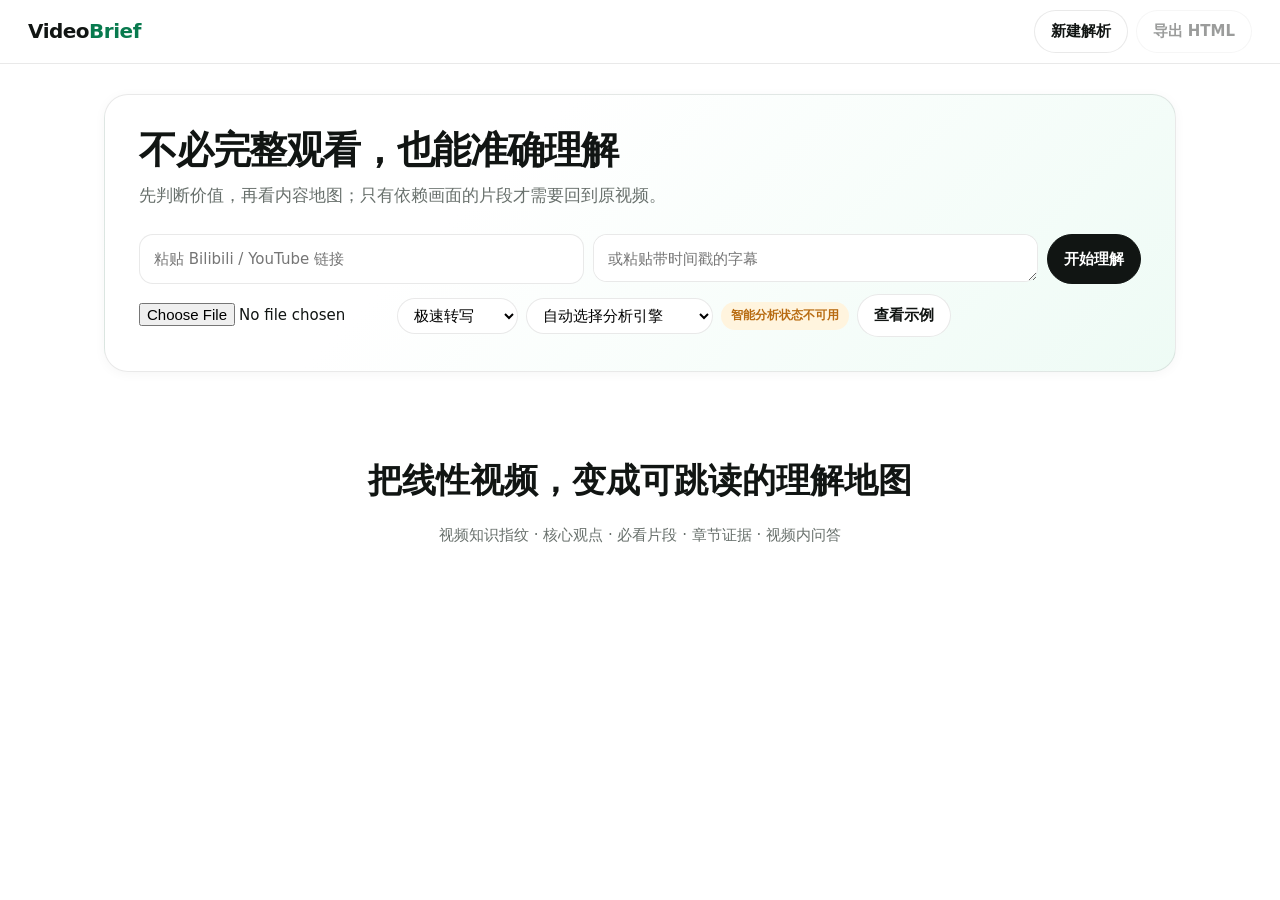
==== videobrief-app.html @ e9ecbc50 "chore: initialize project with Trellis" ====
<!doctype html>
<html lang="zh-CN">
<head>
<meta charset="utf-8"><meta name="viewport" content="width=device-width,initial-scale=1">
<title>VideoBrief — 快速理解视频</title>
<style>
:root{--ink:#111513;--muted:#68706c;--line:rgba(17,21,19,.09);--soft:#f6f8f6;--green:#16c784;--green-deep:#087a4e;--green-soft:#e4f8ef;--amber:#b86b11;--amber-soft:#fff4de;--white:#fff;--shadow:0 2px 12px rgba(15,25,20,.04)}*{box-sizing:border-box}html{scroll-behavior:smooth}body{margin:0;background:#fff;color:var(--ink);font:15px/1.65 Inter,"Microsoft YaHei","Noto Sans SC",system-ui,sans-serif}button,input,textarea,select{font:inherit}button{cursor:pointer}.topbar{height:64px;border-bottom:1px solid var(--line);display:flex;align-items:center;justify-content:space-between;padding:0 28px;position:sticky;top:0;background:rgba(255,255,255,.92);backdrop-filter:blur(14px);z-index:20}.brand{font-size:20px;font-weight:700;letter-spacing:-.5px}.brand i{font-style:normal;color:var(--green-deep)}.top-actions{display:flex;gap:8px}.btn{border:1px solid var(--line);background:#fff;color:var(--ink);border-radius:999px;padding:8px 16px;font-weight:600}.btn:hover{border-color:rgba(17,21,19,.2)}.btn.primary{background:var(--ink);color:#fff;border-color:var(--ink)}.btn:disabled{opacity:.42;cursor:not-allowed}.create{max-width:1120px;margin:30px auto;padding:0 24px}.create-box{position:relative;overflow:hidden;border:1px solid var(--line);border-radius:24px;padding:34px;background:linear-gradient(135deg,#fff 35%,#eefbf5);box-shadow:var(--shadow)}.create h1{font-size:38px;line-height:1.12;letter-spacing:-1.2px;margin:0 0 9px}.create-lead{color:var(--muted);font-size:17px;margin:0 0 25px}.inputs{display:grid;grid-template-columns:1fr 1fr auto;gap:9px}.inputs input,.inputs textarea,.ask-form input,.search{border:1px solid var(--line);background:#fff;border-radius:14px;padding:12px 14px;outline:none}.inputs input:focus,.inputs textarea:focus,.ask-form input:focus,.search:focus{border-color:var(--green);box-shadow:0 0 0 3px rgba(22,199,132,.12)}.inputs textarea{height:48px;resize:vertical}.extras{display:flex;gap:8px;align-items:center;margin-top:10px;flex-wrap:wrap}.extras input[type=file]{max-width:250px}.extras select{border:1px solid var(--line);border-radius:999px;padding:7px 12px;background:#fff}.status{display:none;margin-top:18px}.status.show{display:block}.status-line{display:flex;justify-content:space-between;color:var(--muted);font-size:13px;margin-bottom:7px}.track{height:7px;background:#e8eee9;border-radius:9px;overflow:hidden}.track i{display:block;height:100%;width:0;background:var(--green);transition:width .35s}.create.compact{margin-top:14px;margin-bottom:0}.create.compact .create-box{padding:16px 20px;border-radius:16px}.create.compact h1,.create.compact .create-lead{display:none}.create.compact .inputs{grid-template-columns:1fr 1fr auto}.shell{display:none;max-width:1440px;margin:20px auto 70px;padding:0 24px;grid-template-columns:210px minmax(0,760px) 300px;gap:26px}.shell.show{display:grid}.rail{position:sticky;top:84px;height:calc(100vh - 104px);overflow:auto}.rail-label,.eyebrow{font-size:11px;text-transform:uppercase;letter-spacing:.1em;font-weight:700;color:#7c8580}.rail nav{margin:10px 0 26px}.rail nav button,.history button{display:block;width:100%;text-align:left;border:0;background:none;border-radius:9px;padding:8px 10px;color:var(--muted)}.rail nav button:hover,.rail nav button.active{background:var(--soft);color:var(--ink)}.history{border-top:1px solid var(--line);padding-top:18px}.history button{border-bottom:1px solid var(--line);border-radius:0;padding:10px 4px}.history span,.history time{display:block}.history span{color:var(--ink);white-space:nowrap;overflow:hidden;text-overflow:ellipsis}.history time{font-size:11px;margin-top:2px}.main{min-width:0}.hero{padding:28px 0 34px;border-bottom:1px solid var(--line)}.pill{display:inline-flex;align-items:center;gap:6px;padding:4px 10px;border-radius:999px;background:var(--green-soft);color:var(--green-deep);font-size:12px;font-weight:700}.pill.off{background:var(--amber-soft);color:var(--amber)}.hero h1{font-size:42px;line-height:1.12;letter-spacing:-1.4px;margin:17px 0 14px}.summary{font-size:21px;line-height:1.55;color:#303733}.metrics{display:flex;gap:26px;margin-top:24px;flex-wrap:wrap}.metric b,.metric span{display:block}.metric b{font-size:17px}.metric span{font-size:12px;color:var(--muted)}.engine{margin-top:17px;color:var(--muted);font-size:12px}.section{padding:35px 0;border-bottom:1px solid var(--line);scroll-margin-top:80px}.section-title{font-size:25px;letter-spacing:-.5px;margin:0 0 6px}.section-lead{margin:0 0 20px;color:var(--muted)}.quick-brief{border:1px solid #bde7d3;background:linear-gradient(145deg,#f4fcf8,#fff);border-radius:20px;padding:22px}.quick-question{font-size:13px;color:var(--green-deep);font-weight:700}.quick-answer{font-size:24px;line-height:1.45;margin:7px 0 18px;letter-spacing:-.3px}.quick-grid{display:grid;grid-template-columns:1fr 1fr;gap:10px}.quick-item{background:#fff;border:1px solid var(--line);border-radius:13px;padding:13px}.quick-item span,.quick-item b{display:block}.quick-item span{font-size:11px;color:var(--muted);margin-bottom:3px}.claim-meta{display:flex;gap:7px;align-items:center;margin-top:7px;font-size:11px;color:var(--muted)}.claim-tag{background:var(--soft);border-radius:999px;padding:2px 7px}.fingerprint{display:grid;grid-template-columns:repeat(3,1fr);gap:10px}.fp{border:1px solid var(--line);border-radius:16px;padding:16px;background:#fff}.fp span,.fp b{display:block}.fp span{font-size:12px;color:var(--muted)}.fp b{font-size:16px;margin-top:4px}.insights{display:grid;gap:10px}.insight{display:grid;grid-template-columns:38px 1fr auto;gap:12px;align-items:start;border:1px solid var(--line);border-radius:16px;padding:17px}.insight .num{width:30px;height:30px;display:grid;place-items:center;border-radius:50%;background:var(--green-soft);color:var(--green-deep);font-weight:700}.insight h3{font-size:16px;margin:1px 0 3px}.insight p{margin:0;color:var(--muted)}.time-btn{border:0;background:none;color:var(--green-deep);font-weight:700;padding:4px}.map{display:flex;flex-direction:column;margin-top:20px}.map-node{display:grid;grid-template-columns:80px 24px 1fr;align-items:center;min-height:62px}.map-kind{font-size:12px;font-weight:700;color:var(--muted);text-align:right}.map-line{height:100%;position:relative}.map-line:before{content:"";position:absolute;left:11px;top:0;bottom:0;width:1px;background:#cfe4d8}.map-line:after{content:"";position:absolute;left:7px;top:25px;width:9px;height:9px;border-radius:50%;background:var(--green)}.map-text{border:1px solid var(--line);border-radius:13px;padding:12px 14px;margin:5px 0}.watch{display:grid;gap:10px}.watch-card{background:var(--amber-soft);border:1px solid #f2d9ad;border-radius:16px;padding:16px;display:grid;grid-template-columns:1fr auto;gap:8px}.watch-card b,.watch-card span{display:block}.watch-card span{color:#7b633e;font-size:13px;margin-top:4px}.chapter{padding:28px 0;border-bottom:1px solid var(--line);scroll-margin-top:80px}.chapter-head{display:flex;justify-content:space-between;color:var(--green-deep);font-size:12px;font-weight:700}.chapter h2{font-size:25px;line-height:1.3;margin:9px 0}.takeaway{font-size:17px;font-weight:600;margin-bottom:10px}.chapter-body{color:#434b47;font-size:16px;line-height:1.85}.evidence{margin-top:15px;border-left:3px solid var(--green);background:var(--soft);border-radius:0 12px 12px 0;padding:4px 14px}.evidence summary{cursor:pointer;padding:8px 0;font-weight:600}.quote{padding:8px 0;border-top:1px solid var(--line);color:#4c5651}.hidden{display:none!important}.right-card{border:1px solid var(--line);border-radius:18px;padding:18px;margin-bottom:14px;background:#fff;box-shadow:var(--shadow)}.right-card h3{font-size:16px;margin:0 0 5px}.right-card p{color:var(--muted);font-size:13px;margin:0 0 12px}.ask-form{display:flex;gap:7px}.ask-form input{min-width:0;width:100%}.ask-answer{display:none;margin-top:13px;padding-top:13px;border-top:1px solid var(--line)}.ask-answer.show{display:block}.ask-answer p{color:var(--ink);font-size:14px}.ask-answer blockquote{margin:8px 0;padding-left:10px;border-left:2px solid var(--green);font-size:12px;color:var(--muted)}.search{width:100%;margin-top:8px}.search-count{font-size:12px;color:var(--muted);margin-top:6px}.side-stat{display:flex;justify-content:space-between;border-top:1px solid var(--line);padding:9px 0}.side-stat:first-of-type{margin-top:10px}.side-stat span{color:var(--muted)}.mobile-tabs{display:none}.empty{max-width:960px;margin:80px auto;text-align:center;padding:0 24px}.empty h2{font-size:34px;margin:0 0 8px}.empty p{color:var(--muted)}
.hero-labels{display:flex;gap:7px;flex-wrap:wrap}.pill.neutral{background:var(--soft);color:#55605a}.decision h1{font-size:36px;line-height:1.16;margin:16px 0 20px}.decision-kicker{font-size:13px;font-weight:700;color:var(--green-deep);margin-bottom:5px}.decision-answer{font-size:24px;line-height:1.48;font-weight:650;letter-spacing:-.25px}.decision-grid{display:grid;grid-template-columns:1fr 1fr;gap:10px;margin-top:18px}.decision-cell{border:1px solid var(--line);background:var(--soft);border-radius:13px;padding:13px}.decision-cell span,.decision-cell b{display:block}.decision-cell span{font-size:11px;color:var(--muted);margin-bottom:3px}.decision-cell b{font-size:14px;line-height:1.55}.decision-evidence{margin-top:18px}.decision .metrics{padding-top:18px;border-top:1px solid var(--line)}
.type-model{display:grid;gap:12px}.type-group{border-left:3px solid var(--green);padding:4px 0 4px 18px}.type-group h3{font-size:13px;letter-spacing:.08em;color:var(--green-deep);margin:0 0 8px}.type-item{display:grid;grid-template-columns:minmax(0,1fr) auto;gap:14px;padding:12px 0;border-bottom:1px solid var(--line)}.type-item:last-child{border-bottom:0}.type-item b{display:block;font-size:16px;margin-bottom:3px}.type-item p{margin:0;color:#38413d}.type-proof{grid-column:1/-1;margin-top:2px}
@media(max-width:1120px){.shell{grid-template-columns:180px minmax(0,1fr)}.right{grid-column:2}.right .rail{position:static;height:auto;display:grid;grid-template-columns:1fr 1fr;gap:12px}}
@media(max-width:760px){.topbar{padding:0 14px}.create{padding:0 12px}.create-box{padding:23px}.create h1{font-size:30px}.inputs,.create.compact .inputs{grid-template-columns:1fr}.shell,.shell.show{padding:0 16px;display:block}.left{display:none}.right{margin-top:20px}.right .rail{display:block}.hero h1{font-size:32px}.summary{font-size:18px}.fingerprint,.quick-grid,.decision-grid{grid-template-columns:1fr}.decision-answer{font-size:20px}.mobile-tabs{display:flex;gap:7px;overflow:auto;padding:10px 0;position:sticky;top:64px;background:#fff;z-index:10}.mobile-tabs button{white-space:nowrap}.insight{grid-template-columns:34px 1fr}.insight .time-btn{grid-column:2}.top-actions #newBtn{display:none}}
</style>
</head>
<body>
<header class="topbar"><div class="brand">Video<i>Brief</i></div><div class="top-actions"><button id="newBtn" class="btn">新建解析</button><button id="exportBtn" class="btn" disabled>导出 HTML</button></div></header>
<section id="create" class="create"><div class="create-box"><h1>不必完整观看，也能准确理解</h1><p class="create-lead">先判断价值，再看内容地图；只有依赖画面的片段才需要回到原视频。</p><form id="form" class="inputs"><input id="url" type="url" placeholder="粘贴 Bilibili / YouTube 链接"><textarea id="transcript" placeholder="或粘贴带时间戳的字幕"></textarea><button id="submit" class="btn primary">开始理解</button></form><div class="extras"><input id="file" type="file" accept="video/*,audio/*"><select id="model" title="语音识别质量"><option value="tiny">极速转写</option><option value="small">平衡转写</option><option value="medium">高质量转写</option></select><select id="analysis" title="内容分析模式"><option value="auto">自动选择分析引擎</option><option value="fast">本地极速分析</option><option value="smart">DeepSeek 智能分析</option></select><span id="agentState" class="pill">正在检查智能分析…</span><button id="demo" class="btn" type="button">查看示例</button></div><div id="status" class="status"><div class="status-line"><span id="statusText"></span><b id="percent">0%</b></div><div class="track"><i id="progress"></i></div></div></div></section>
<section id="empty" class="empty"><h2>把线性视频，变成可跳读的理解地图</h2><p>视频知识指纹 · 核心观点 · 必看片段 · 章节证据 · 视频内问答</p></section>
<div id="shell" class="shell"><aside class="left rail"><div class="rail-label">快速导航</div><nav id="nav"></nav><div class="history"><div class="rail-label">最近生成</div><div id="historyList"></div></div></aside><main id="main" class="main"></main><aside class="right"><div class="rail"><section class="right-card"><h3>问这个视频</h3><p>只依据视频内容回答；找不到证据时会明确说明。</p><form id="askForm" class="ask-form"><input id="question" placeholder="例如：作者为什么这样做？"><button class="btn primary">提问</button></form><div id="askAnswer" class="ask-answer"></div></section><section class="right-card"><h3>在内容中查找</h3><input id="search" class="search" placeholder="搜索章节或字幕证据"><div id="searchCount" class="search-count"></div></section><section id="sideStats" class="right-card"></section></div></aside></div>
<script>
const $=s=>document.querySelector(s), el=(tag,cls,text)=>{const n=document.createElement(tag);if(cls)n.className=cls;if(text!==undefined)n.textContent=text;return n};
const demo=`[00:00] 今天演示如何在二十分钟内搭建个人知识库，解决信息散落和收藏后不再使用的问题。\n[01:12] 第一步建立唯一的收集入口。灵感、网页和会议笔记都先放进收件箱。\n[03:28] 现在看屏幕演示，点击新建数据库，只保留标题、来源、状态和主题四个字段。字段太多会增加录入阻力。\n[06:40] 第二部分是处理流程。每天花十分钟清空收件箱，把信息放进项目或资料库。\n[10:15] 阅读笔记模板只保留三个问题，复杂模板会降低记录意愿。\n[14:30] 最后是回顾。每周检查没有推进的任务，让信息真正进入行动。\n[18:05] 总结：先建立单一入口，用最少字段降低摩擦，再用固定回顾维持系统。`;
let current=null,currentUrl='';
function fmt(sec){sec=Number(sec)||0;const h=Math.floor(sec/3600),m=Math.floor(sec%3600/60),s=Math.floor(sec%60);return h?`${h}:${String(m).padStart(2,'0')}:${String(s).padStart(2,'0')}`:`${m}:${String(s).padStart(2,'0')}`}
function setStatus(show,pct,text){$('#status').classList.toggle('show',show);$('#progress').style.width=`${pct}%`;$('#percent').textContent=`${pct}%`;$('#statusText').textContent=text}
async function api(url,opt){const r=await fetch(url,opt);let data;try{data=await r.json()}catch{throw new Error('服务器返回了无法解析的响应')}if(!r.ok)throw new Error(data.detail||data.error||'请求失败');return data}
async function poll(id){for(;;){await new Promise(r=>setTimeout(r,700));const job=await api(`/api/jobs/${id}`);setStatus(true,job.progress,job.message);if(job.status==='completed'){render(job.result);loadHistory();return}if(job.status==='failed')throw new Error(job.error||'处理失败')}}
$('#form').onsubmit=async e=>{e.preventDefault();const file=$('#file').files[0],url=$('#url').value.trim(),transcript=$('#transcript').value.trim(),analysis_mode=$('#analysis').value;if(!file&&!url&&!transcript){setStatus(true,0,'请提供链接、字幕或本地文件');return}$('#submit').disabled=true;try{setStatus(true,5,'正在创建任务');let job;if(file){const fd=new FormData();fd.append('media',file);job=await api(`/api/jobs/upload?model_size=${$('#model').value}&analysis_mode=${analysis_mode}`,{method:'POST',body:fd});currentUrl=''}else{job=await api('/api/jobs',{method:'POST',headers:{'Content-Type':'application/json'},body:JSON.stringify({url,transcript,analysis_mode})});currentUrl=url}await poll(job.id)}catch(err){setStatus(true,0,`处理失败：${err.message}`)}finally{$('#submit').disabled=false}};
$('#demo').onclick=()=>{$('#url').value='';$('#file').value='';$('#transcript').value=demo;$('#form').requestSubmit()};
$('#newBtn').onclick=()=>{$('#create').classList.remove('compact');$('#url').focus();window.scrollTo({top:0,behavior:'smooth'})};
function jump(seconds){if(!currentUrl){alert(`请在原视频 ${fmt(seconds)} 查看对应片段。`);return}try{const u=new URL(currentUrl);u.searchParams.set('t',u.hostname.includes('youtube')||u.hostname.includes('youtu.be')?`${seconds}s`:seconds);window.open(u.toString(),'_blank','noopener')}catch{}}
function section(id,title,lead){const s=el('section','section');s.id=id;s.append(el('h2','section-title',title));if(lead)s.append(el('p','section-lead',lead));return s}
const modelViews={tutorial:{title:'操作路线',lead:'按目标、前置条件、步骤、参数、避坑和结果重组教程。',roles:{goal:'目标',prerequisite:'前置条件',step:'操作步骤',parameter:'参数与设置',pitfall:'容易出错',result:'完成结果'}},interview:{title:'观点与分歧',lead:'按议题、人物立场、论据和未决问题重组访谈。',roles:{topic:'核心议题',speaker_position:'人物立场',argument:'主要论据',disagreement:'观点分歧',key_quote:'关键原话',open_question:'未决问题'}},review:{title:'评测结论矩阵',lead:'按评测对象、标准、优缺点和取舍重组评测。',roles:{subject:'评测对象',criterion:'比较标准',pro:'优点',con:'缺点',tradeoff:'取舍',verdict:'最终判断'}},lecture:{title:'概念与推理',lead:'按核心问题、概念关系、案例和结论重组知识讲解。',roles:{central_question:'核心问题',concept:'关键概念',relationship:'概念关系',example:'案例',conclusion:'结论',boundary:'适用边界'}},commentary:{title:'事实与观点边界',lead:'明确区分事实、观点、推断、争议和不确定性。',roles:{topic:'讨论主题',fact:'事实',opinion:'作者观点',inference:'推断',controversy:'争议',uncertainty:'不确定性'}}};
function renderContentModel(data,main){const model=data.content_model,view=modelViews[model?.template];if(!view||!(model.items||[]).length)return;const s=section('type-model',view.title,view.lead),wrap=el('div','type-model'),groups={};model.items.forEach(item=>(groups[item.role]??=[]).push(item));Object.keys(view.roles).forEach(role=>{if(!groups[role])return;const group=el('div','type-group');group.append(el('h3','',view.roles[role]));groups[role].forEach(item=>{const row=el('article','type-item'),body=el('div');body.append(el('b','',item.title),el('p','',item.detail));const go=el('button','time-btn',item.time);go.onclick=()=>jump(item.seconds);row.append(body,go);const proof=el('details','evidence type-proof');proof.append(el('summary','',`核对证据 · ${(item.evidence_ids||[]).join('、')}`));(item.evidence||[]).forEach(v=>{const quote=el('div','quote'),at=el('button','time-btn',`[${v.time}]`);at.onclick=()=>jump(v.seconds);quote.append(at,document.createTextNode(` ${v.quote}`));proof.append(quote)});row.append(proof);group.append(row)});wrap.append(group)});s.append(wrap);main.append(s)}
function renderDecisionHero(data,main){
 const hero=el('section','hero decision');hero.id='overview';
 const labels=el('div','hero-labels');labels.append(el('span','pill',data.fingerprint?.type_label||'视频内容'),el('span','pill neutral',`${data.fingerprint?.information_density||'未知'}信息密度`),el('span','pill neutral',`原视频 ${fmt(data.metrics?.duration_seconds)}`));hero.append(labels,el('h1','',data.title));
 const q=data.quick_brief;if(q)hero.append(el('div','decision-kicker',q.central_question),el('div','decision-answer',q.direct_answer));else hero.append(el('div','decision-answer',data.summary));
 if(q){const context=el('div','decision-grid');[['为什么重要',q.why_it_matters],['视频边界',q.limitation]].forEach(([label,value])=>{const cell=el('div','decision-cell');cell.append(el('span','',label),el('b','',value));context.append(cell)});hero.append(context)}
 const duration=data.metrics?.duration_seconds||0,read=(data.metrics?.estimated_read_minutes||1)*60,watch=(data.must_watch_segments||[]).reduce((n,s)=>n+Math.max(0,s.end_seconds-s.start_seconds),0),saved=Math.max(0,duration-read-watch),metrics=el('div','metrics');[[fmt(read),'预计阅读'],[fmt(watch),'需看原片'],[fmt(saved),'预计节省'],[data.metrics?.evidence_count||0,'可核对证据']].forEach(([v,l])=>{const m=el('div','metric');m.append(el('b','',v),el('span','',l));metrics.append(m)});hero.append(metrics);
 if(q?.evidence?.length){const proof=el('details','evidence decision-evidence');proof.append(el('summary','',`核对直接答案 · ${(q.evidence_ids||[]).join('、')}`));q.evidence.forEach(v=>{const row=el('div','quote'),go=el('button','time-btn',`[${v.time}]`);go.onclick=()=>jump(v.seconds);row.append(go,document.createTextNode(` ${v.quote}`));proof.append(row)});hero.append(proof)}
 const agentText=data.agent?.mode==='smart'?`DeepSeek 已完成“分析→证据审计”，展示 ${data.agent.validated_insights||0} 条观点和 ${data.agent.validated_structure_items||0} 条类型化内容；剔除 ${(data.agent.rejected_insights||0)+(data.agent.rejected_structure_items||0)} 条无效表述；审计可信度 ${data.agent.audit_confidence||'—'}。${data.agent.structure_fallback?' 智能类型结构不足，已保留完整本地结构。':''}`:'当前使用本地规则引擎；未配置或未选择智能分析时自动安全降级。';hero.append(el('div','engine',agentText));main.append(hero)
}
function render(data){current=data;currentUrl=data.url||currentUrl;$('#empty').style.display='none';$('#shell').classList.add('show');$('#create').classList.add('compact');$('#exportBtn').disabled=false;const main=$('#main');main.replaceChildren();renderDecisionHero(data,main);
renderContentModel(data,main);
const insightSec=section('insights','核心观点','每条观点都可展开核对精确字幕证据。'),insights=el('div','insights'),claimLabels={video_explicit:'视频明确表达',contextual_summary:'上下文概括',system_inference:'系统推断'},auditLabels={supported:'证据审计通过',partial:'审计后已收窄表述',deterministic:'本地规则提取'};(data.key_insights||[]).forEach((x,i)=>{const card=el('article','insight');card.append(el('div','num',String(i+1).padStart(2,'0')));const text=el('div');text.append(el('h3','',x.title),el('p','',x.detail));const meta=el('div','claim-meta');meta.append(el('span','claim-tag',claimLabels[x.claim_type]||'上下文概括'),el('span','',auditLabels[x.audit_status]||'证据状态未知'));text.append(meta);if((x.evidence||[]).length){const proof=el('details','evidence');proof.append(el('summary','',`核对证据 · ${(x.evidence_ids||[]).join('、')}`));x.evidence.forEach(v=>{const row=el('div','quote');const go=el('button','time-btn',`[${v.time}]`);go.onclick=()=>jump(v.seconds);row.append(go,document.createTextNode(` ${v.quote}`));proof.append(row)});text.append(proof)}const time=el('button','time-btn',x.time);time.onclick=()=>jump(x.seconds);card.append(text,time);insights.append(card)});insightSec.append(insights);main.append(insightSec);
const mapSec=section('map','内容逻辑图','把线性叙述还原为问题、要点和结论。'),map=el('div','map');(data.content_map||[]).forEach(x=>{const n=el('div','map-node');n.append(el('div','map-kind',x.kind),el('div','map-line'),el('div','map-text',`${x.title} · ${x.time}`));map.append(n)});mapSec.append(map);main.append(mapSec);
const watchSec=section('watch','哪些部分值得回到视频','只保留依赖画面或实际操作的片段。'),watch=el('div','watch');if((data.must_watch_segments||[]).length){data.must_watch_segments.forEach(x=>{const c=el('article','watch-card'),t=el('div');t.append(el('b','',`${x.time}—${fmt(x.end_seconds)} · ${x.preview}`),el('span','',x.reason));const b=el('button','btn','查看片段');b.onclick=()=>jump(x.start_seconds);c.append(t,b);watch.append(c)})}else watch.append(el('p','section-lead','没有检测到必须依赖画面的片段，这份内容适合直接阅读。'));watchSec.append(watch);main.append(watchSec);
const deep=section('chapters','按需深入','展开章节正文，并随时核对字幕证据。');(data.chapters||[]).forEach((c,i)=>{const a=el('article','chapter');a.dataset.search=[c.title,c.body,...(c.points||[]),...(c.evidence||[]).map(e=>e.quote)].join(' ').toLowerCase();const head=el('div','chapter-head');head.append(el('span','',`${String(i+1).padStart(2,'0')} · ${c.time}—${fmt(c.end_seconds)}`));const b=el('button','time-btn','查看原片段');b.onclick=()=>jump(c.start_seconds);head.append(b);a.append(head,el('h2','',c.title),el('div','takeaway',c.points?.[0]||c.body),el('div','chapter-body',c.body));const ev=el('details','evidence');ev.append(el('summary','','核对字幕证据'));(c.evidence||[]).forEach(q=>{const row=el('div','quote'),go=el('button','time-btn',`${q.evidence_id||'证据'} · ${q.time}`);go.onclick=()=>jump(q.seconds);row.append(go,document.createTextNode(` ${q.quote}`));ev.append(row)});a.append(ev);deep.append(a)});main.append(deep);renderNav(data);renderStats(data);window.scrollTo({top:0,behavior:'smooth'})}
function renderNav(data){const nav=$('#nav');nav.replaceChildren();const items=[['overview','快速判断']];if(data?.content_model?.items?.length)items.push(['type-model',modelViews[data.content_model.template]?.title||'内容结构']);items.push(['insights','核心观点'],['map','内容地图'],['watch','必看片段'],['chapters','按需深入']);items.forEach(([id,t])=>{const b=el('button','',t);b.onclick=()=>document.getElementById(id)?.scrollIntoView();nav.append(b)})}
function renderStats(d){const x=$('#sideStats');x.replaceChildren(el('h3','','理解节省'));const duration=d.metrics?.duration_seconds||0,read=(d.metrics?.estimated_read_minutes||1)*60,watch=(d.must_watch_segments||[]).reduce((n,s)=>n+Math.max(0,s.end_seconds-s.start_seconds),0);[['原视频',fmt(duration)],['预计阅读',fmt(read)],['必须观看',fmt(watch)],['预计节省',fmt(Math.max(0,duration-read-watch))]].forEach(([l,v])=>{const r=el('div','side-stat');r.append(el('span','',l),el('b','',v));x.append(r)})}
$('#search').oninput=e=>{const q=e.target.value.trim().toLowerCase();let count=0;document.querySelectorAll('.chapter').forEach(x=>{const hit=!q||x.dataset.search.includes(q);x.classList.toggle('hidden',!hit);if(hit&&q)count++});$('#searchCount').textContent=q?`找到 ${count} 个相关章节`:''};
$('#askForm').onsubmit=async e=>{e.preventDefault();const q=$('#question').value.trim(),box=$('#askAnswer');if(!q||!current?.brief_id)return;box.classList.add('show');box.replaceChildren(el('p','','正在视频内容中查找证据……'));try{const a=await api(`/api/briefs/${current.brief_id}/ask`,{method:'POST',headers:{'Content-Type':'application/json'},body:JSON.stringify({question:q})});box.replaceChildren(el('p','',a.answer));if(a.found){const go=el('button','time-btn',`${a.time} · 查看对应章节`);go.onclick=()=>jump(a.seconds);box.append(go);(a.evidence||[]).slice(0,2).forEach(v=>box.append(el('blockquote','',`[${v.evidence_id||'证据'} · ${v.time}] ${v.quote}`)))}}catch(err){box.replaceChildren(el('p','',`提问失败：${err.message}`))}};
async function loadHistory(){try{const rows=await api('/api/history'),list=$('#historyList');list.replaceChildren();rows.slice(0,10).forEach(row=>{const b=el('button');b.append(el('span','',row.title),el('time','',new Date(row.created_at).toLocaleString('zh-CN')));b.onclick=async()=>{currentUrl=row.url||'';render(await api(`/api/history/${row.id}`))};list.append(b)});if(!rows.length)list.append(el('p','section-lead','还没有历史记录'))}catch{}}
function escapeHtml(s){return String(s??'').replace(/[&<>"']/g,c=>({'&':'&amp;','<':'&lt;','>':'&gt;','"':'&quot;',"'":'&#39;'}[c]))}
$('#exportBtn').onclick=()=>{if(!current)return;const d=current,typed=(d.content_model?.items||[]).map(x=>`<section><small>${escapeHtml(modelViews[d.content_model.template]?.roles[x.role]||x.role)} · ${escapeHtml(x.time)}</small><h2>${escapeHtml(x.title)}</h2><p>${escapeHtml(x.detail)}</p>${(x.evidence||[]).map(e=>`<blockquote><b>${escapeHtml(e.evidence_id)} · ${escapeHtml(e.time)}</b><br>${escapeHtml(e.quote)}</blockquote>`).join('')}</section>`).join(''),insights=(d.key_insights||[]).map(x=>`<li><b>${escapeHtml(x.title)}</b><br>${escapeHtml(x.detail)}${(x.evidence||[]).map(e=>`<blockquote><b>${escapeHtml(e.evidence_id)} · ${escapeHtml(e.time)}</b><br>${escapeHtml(e.quote)}</blockquote>`).join('')}</li>`).join(''),chapters=(d.chapters||[]).map(c=>`<section><small>${escapeHtml(c.time)}</small><h2>${escapeHtml(c.title)}</h2><p>${escapeHtml(c.body)}</p>${(c.evidence||[]).map(e=>`<blockquote>[${escapeHtml(e.time)}] ${escapeHtml(e.quote)}</blockquote>`).join('')}</section>`).join('');const html=`<!doctype html><html lang="zh-CN"><meta charset="utf-8"><meta name="viewport" content="width=device-width"><title>${escapeHtml(d.title)}</title><style>body{max-width:820px;margin:40px auto;padding:0 20px;font:16px/1.75 sans-serif;color:#151917}header{padding:32px;background:#e9f9f1;border-radius:20px}section{padding:25px 0;border-bottom:1px solid #ddd}blockquote{background:#f5f7f5;border-left:3px solid #16c784;padding:10px 14px;margin:10px 0}</style><header><h1>${escapeHtml(d.title)}</h1><p>${escapeHtml(d.summary)}</p></header>${typed?`<h2>${escapeHtml(modelViews[d.content_model.template]?.title||'内容结构')}</h2>${typed}`:''}<h2>核心观点</h2><ol>${insights}</ol>${chapters}</html>`;const a=document.createElement('a');a.href=URL.createObjectURL(new Blob([html],{type:'text/html;charset=utf-8'}));a.download=`${d.title.replace(/[\\/:*?"<>|]/g,'-')}.html`;a.click();setTimeout(()=>URL.revokeObjectURL(a.href),1000)};
async function loadAgentStatus(){const badge=$('#agentState'),smart=[...$('#analysis').options].find(x=>x.value==='smart');try{const s=await api('/api/agent/status');if(s.configured){badge.textContent=`${s.provider} · ${s.model} 已连接`;badge.classList.remove('off');smart.disabled=false}else{badge.textContent='DeepSeek 尚未配置';badge.classList.add('off');smart.disabled=true;smart.title='请先配置 VIDEOBRIEF_LLM_API_KEY'}}catch{badge.textContent='智能分析状态不可用';badge.classList.add('off');smart.disabled=true}}
loadAgentStatus();
loadHistory();
</script>
</body></html>
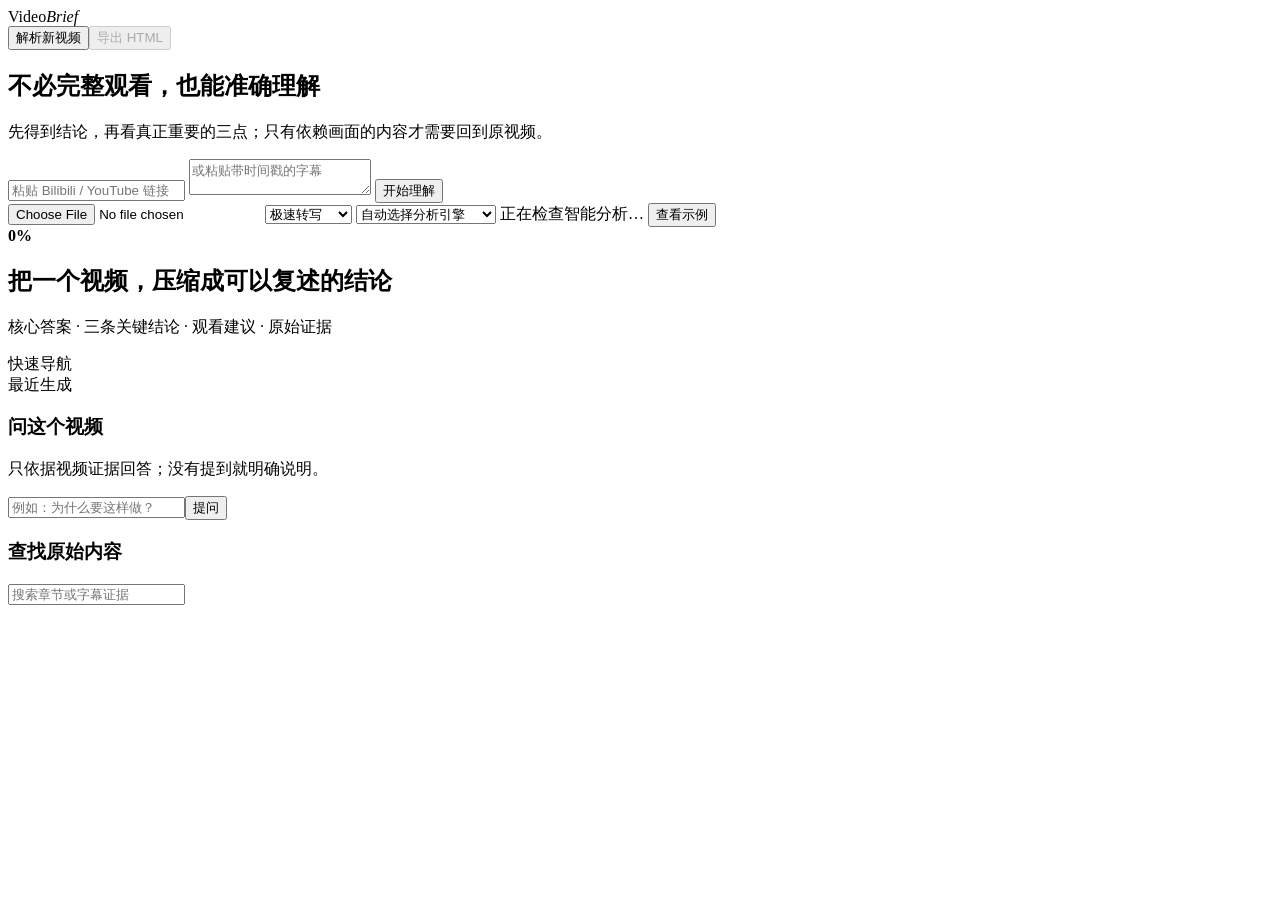
==== commit 9a2a1ad7: "feat: modular VideoBrief V4 with optimized job and analysis flow" ====
--- a/videobrief-app.html
+++ b/videobrief-app.html
@@ -1,60 +1,44 @@
 <!doctype html>
 <html lang="zh-CN">
 <head>
-<meta charset="utf-8"><meta name="viewport" content="width=device-width,initial-scale=1">
+<meta charset="utf-8">
+<meta name="viewport" content="width=device-width,initial-scale=1">
 <title>VideoBrief — 快速理解视频</title>
-<style>
-:root{--ink:#111513;--muted:#68706c;--line:rgba(17,21,19,.09);--soft:#f6f8f6;--green:#16c784;--green-deep:#087a4e;--green-soft:#e4f8ef;--amber:#b86b11;--amber-soft:#fff4de;--white:#fff;--shadow:0 2px 12px rgba(15,25,20,.04)}*{box-sizing:border-box}html{scroll-behavior:smooth}body{margin:0;background:#fff;color:var(--ink);font:15px/1.65 Inter,"Microsoft YaHei","Noto Sans SC",system-ui,sans-serif}button,input,textarea,select{font:inherit}button{cursor:pointer}.topbar{height:64px;border-bottom:1px solid var(--line);display:flex;align-items:center;justify-content:space-between;padding:0 28px;position:sticky;top:0;background:rgba(255,255,255,.92);backdrop-filter:blur(14px);z-index:20}.brand{font-size:20px;font-weight:700;letter-spacing:-.5px}.brand i{font-style:normal;color:var(--green-deep)}.top-actions{display:flex;gap:8px}.btn{border:1px solid var(--line);background:#fff;color:var(--ink);border-radius:999px;padding:8px 16px;font-weight:600}.btn:hover{border-color:rgba(17,21,19,.2)}.btn.primary{background:var(--ink);color:#fff;border-color:var(--ink)}.btn:disabled{opacity:.42;cursor:not-allowed}.create{max-width:1120px;margin:30px auto;padding:0 24px}.create-box{position:relative;overflow:hidden;border:1px solid var(--line);border-radius:24px;padding:34px;background:linear-gradient(135deg,#fff 35%,#eefbf5);box-shadow:var(--shadow)}.create h1{font-size:38px;line-height:1.12;letter-spacing:-1.2px;margin:0 0 9px}.create-lead{color:var(--muted);font-size:17px;margin:0 0 25px}.inputs{display:grid;grid-template-columns:1fr 1fr auto;gap:9px}.inputs input,.inputs textarea,.ask-form input,.search{border:1px solid var(--line);background:#fff;border-radius:14px;padding:12px 14px;outline:none}.inputs input:focus,.inputs textarea:focus,.ask-form input:focus,.search:focus{border-color:var(--green);box-shadow:0 0 0 3px rgba(22,199,132,.12)}.inputs textarea{height:48px;resize:vertical}.extras{display:flex;gap:8px;align-items:center;margin-top:10px;flex-wrap:wrap}.extras input[type=file]{max-width:250px}.extras select{border:1px solid var(--line);border-radius:999px;padding:7px 12px;background:#fff}.status{display:none;margin-top:18px}.status.show{display:block}.status-line{display:flex;justify-content:space-between;color:var(--muted);font-size:13px;margin-bottom:7px}.track{height:7px;background:#e8eee9;border-radius:9px;overflow:hidden}.track i{display:block;height:100%;width:0;background:var(--green);transition:width .35s}.create.compact{margin-top:14px;margin-bottom:0}.create.compact .create-box{padding:16px 20px;border-radius:16px}.create.compact h1,.create.compact .create-lead{display:none}.create.compact .inputs{grid-template-columns:1fr 1fr auto}.shell{display:none;max-width:1440px;margin:20px auto 70px;padding:0 24px;grid-template-columns:210px minmax(0,760px) 300px;gap:26px}.shell.show{display:grid}.rail{position:sticky;top:84px;height:calc(100vh - 104px);overflow:auto}.rail-label,.eyebrow{font-size:11px;text-transform:uppercase;letter-spacing:.1em;font-weight:700;color:#7c8580}.rail nav{margin:10px 0 26px}.rail nav button,.history button{display:block;width:100%;text-align:left;border:0;background:none;border-radius:9px;padding:8px 10px;color:var(--muted)}.rail nav button:hover,.rail nav button.active{background:var(--soft);color:var(--ink)}.history{border-top:1px solid var(--line);padding-top:18px}.history button{border-bottom:1px solid var(--line);border-radius:0;padding:10px 4px}.history span,.history time{display:block}.history span{color:var(--ink);white-space:nowrap;overflow:hidden;text-overflow:ellipsis}.history time{font-size:11px;margin-top:2px}.main{min-width:0}.hero{padding:28px 0 34px;border-bottom:1px solid var(--line)}.pill{display:inline-flex;align-items:center;gap:6px;padding:4px 10px;border-radius:999px;background:var(--green-soft);color:var(--green-deep);font-size:12px;font-weight:700}.pill.off{background:var(--amber-soft);color:var(--amber)}.hero h1{font-size:42px;line-height:1.12;letter-spacing:-1.4px;margin:17px 0 14px}.summary{font-size:21px;line-height:1.55;color:#303733}.metrics{display:flex;gap:26px;margin-top:24px;flex-wrap:wrap}.metric b,.metric span{display:block}.metric b{font-size:17px}.metric span{font-size:12px;color:var(--muted)}.engine{margin-top:17px;color:var(--muted);font-size:12px}.section{padding:35px 0;border-bottom:1px solid var(--line);scroll-margin-top:80px}.section-title{font-size:25px;letter-spacing:-.5px;margin:0 0 6px}.section-lead{margin:0 0 20px;color:var(--muted)}.quick-brief{border:1px solid #bde7d3;background:linear-gradient(145deg,#f4fcf8,#fff);border-radius:20px;padding:22px}.quick-question{font-size:13px;color:var(--green-deep);font-weight:700}.quick-answer{font-size:24px;line-height:1.45;margin:7px 0 18px;letter-spacing:-.3px}.quick-grid{display:grid;grid-template-columns:1fr 1fr;gap:10px}.quick-item{background:#fff;border:1px solid var(--line);border-radius:13px;padding:13px}.quick-item span,.quick-item b{display:block}.quick-item span{font-size:11px;color:var(--muted);margin-bottom:3px}.claim-meta{display:flex;gap:7px;align-items:center;margin-top:7px;font-size:11px;color:var(--muted)}.claim-tag{background:var(--soft);border-radius:999px;padding:2px 7px}.fingerprint{display:grid;grid-template-columns:repeat(3,1fr);gap:10px}.fp{border:1px solid var(--line);border-radius:16px;padding:16px;background:#fff}.fp span,.fp b{display:block}.fp span{font-size:12px;color:var(--muted)}.fp b{font-size:16px;margin-top:4px}.insights{display:grid;gap:10px}.insight{display:grid;grid-template-columns:38px 1fr auto;gap:12px;align-items:start;border:1px solid var(--line);border-radius:16px;padding:17px}.insight .num{width:30px;height:30px;display:grid;place-items:center;border-radius:50%;background:var(--green-soft);color:var(--green-deep);font-weight:700}.insight h3{font-size:16px;margin:1px 0 3px}.insight p{margin:0;color:var(--muted)}.time-btn{border:0;background:none;color:var(--green-deep);font-weight:700;padding:4px}.map{display:flex;flex-direction:column;margin-top:20px}.map-node{display:grid;grid-template-columns:80px 24px 1fr;align-items:center;min-height:62px}.map-kind{font-size:12px;font-weight:700;color:var(--muted);text-align:right}.map-line{height:100%;position:relative}.map-line:before{content:"";position:absolute;left:11px;top:0;bottom:0;width:1px;background:#cfe4d8}.map-line:after{content:"";position:absolute;left:7px;top:25px;width:9px;height:9px;border-radius:50%;background:var(--green)}.map-text{border:1px solid var(--line);border-radius:13px;padding:12px 14px;margin:5px 0}.watch{display:grid;gap:10px}.watch-card{background:var(--amber-soft);border:1px solid #f2d9ad;border-radius:16px;padding:16px;display:grid;grid-template-columns:1fr auto;gap:8px}.watch-card b,.watch-card span{display:block}.watch-card span{color:#7b633e;font-size:13px;margin-top:4px}.chapter{padding:28px 0;border-bottom:1px solid var(--line);scroll-margin-top:80px}.chapter-head{display:flex;justify-content:space-between;color:var(--green-deep);font-size:12px;font-weight:700}.chapter h2{font-size:25px;line-height:1.3;margin:9px 0}.takeaway{font-size:17px;font-weight:600;margin-bottom:10px}.chapter-body{color:#434b47;font-size:16px;line-height:1.85}.evidence{margin-top:15px;border-left:3px solid var(--green);background:var(--soft);border-radius:0 12px 12px 0;padding:4px 14px}.evidence summary{cursor:pointer;padding:8px 0;font-weight:600}.quote{padding:8px 0;border-top:1px solid var(--line);color:#4c5651}.hidden{display:none!important}.right-card{border:1px solid var(--line);border-radius:18px;padding:18px;margin-bottom:14px;background:#fff;box-shadow:var(--shadow)}.right-card h3{font-size:16px;margin:0 0 5px}.right-card p{color:var(--muted);font-size:13px;margin:0 0 12px}.ask-form{display:flex;gap:7px}.ask-form input{min-width:0;width:100%}.ask-answer{display:none;margin-top:13px;padding-top:13px;border-top:1px solid var(--line)}.ask-answer.show{display:block}.ask-answer p{color:var(--ink);font-size:14px}.ask-answer blockquote{margin:8px 0;padding-left:10px;border-left:2px solid var(--green);font-size:12px;color:var(--muted)}.search{width:100%;margin-top:8px}.search-count{font-size:12px;color:var(--muted);margin-top:6px}.side-stat{display:flex;justify-content:space-between;border-top:1px solid var(--line);padding:9px 0}.side-stat:first-of-type{margin-top:10px}.side-stat span{color:var(--muted)}.mobile-tabs{display:none}.empty{max-width:960px;margin:80px auto;text-align:center;padding:0 24px}.empty h2{font-size:34px;margin:0 0 8px}.empty p{color:var(--muted)}
-.hero-labels{display:flex;gap:7px;flex-wrap:wrap}.pill.neutral{background:var(--soft);color:#55605a}.decision h1{font-size:36px;line-height:1.16;margin:16px 0 20px}.decision-kicker{font-size:13px;font-weight:700;color:var(--green-deep);margin-bottom:5px}.decision-answer{font-size:24px;line-height:1.48;font-weight:650;letter-spacing:-.25px}.decision-grid{display:grid;grid-template-columns:1fr 1fr;gap:10px;margin-top:18px}.decision-cell{border:1px solid var(--line);background:var(--soft);border-radius:13px;padding:13px}.decision-cell span,.decision-cell b{display:block}.decision-cell span{font-size:11px;color:var(--muted);margin-bottom:3px}.decision-cell b{font-size:14px;line-height:1.55}.decision-evidence{margin-top:18px}.decision .metrics{padding-top:18px;border-top:1px solid var(--line)}
-.type-model{display:grid;gap:12px}.type-group{border-left:3px solid var(--green);padding:4px 0 4px 18px}.type-group h3{font-size:13px;letter-spacing:.08em;color:var(--green-deep);margin:0 0 8px}.type-item{display:grid;grid-template-columns:minmax(0,1fr) auto;gap:14px;padding:12px 0;border-bottom:1px solid var(--line)}.type-item:last-child{border-bottom:0}.type-item b{display:block;font-size:16px;margin-bottom:3px}.type-item p{margin:0;color:#38413d}.type-proof{grid-column:1/-1;margin-top:2px}
-@media(max-width:1120px){.shell{grid-template-columns:180px minmax(0,1fr)}.right{grid-column:2}.right .rail{position:static;height:auto;display:grid;grid-template-columns:1fr 1fr;gap:12px}}
-@media(max-width:760px){.topbar{padding:0 14px}.create{padding:0 12px}.create-box{padding:23px}.create h1{font-size:30px}.inputs,.create.compact .inputs{grid-template-columns:1fr}.shell,.shell.show{padding:0 16px;display:block}.left{display:none}.right{margin-top:20px}.right .rail{display:block}.hero h1{font-size:32px}.summary{font-size:18px}.fingerprint,.quick-grid,.decision-grid{grid-template-columns:1fr}.decision-answer{font-size:20px}.mobile-tabs{display:flex;gap:7px;overflow:auto;padding:10px 0;position:sticky;top:64px;background:#fff;z-index:10}.mobile-tabs button{white-space:nowrap}.insight{grid-template-columns:34px 1fr}.insight .time-btn{grid-column:2}.top-actions #newBtn{display:none}}
-</style>
+<link rel="stylesheet" href="/assets/css/app.css">
 </head>
 <body>
-<header class="topbar"><div class="brand">Video<i>Brief</i></div><div class="top-actions"><button id="newBtn" class="btn">新建解析</button><button id="exportBtn" class="btn" disabled>导出 HTML</button></div></header>
-<section id="create" class="create"><div class="create-box"><h1>不必完整观看，也能准确理解</h1><p class="create-lead">先判断价值，再看内容地图；只有依赖画面的片段才需要回到原视频。</p><form id="form" class="inputs"><input id="url" type="url" placeholder="粘贴 Bilibili / YouTube 链接"><textarea id="transcript" placeholder="或粘贴带时间戳的字幕"></textarea><button id="submit" class="btn primary">开始理解</button></form><div class="extras"><input id="file" type="file" accept="video/*,audio/*"><select id="model" title="语音识别质量"><option value="tiny">极速转写</option><option value="small">平衡转写</option><option value="medium">高质量转写</option></select><select id="analysis" title="内容分析模式"><option value="auto">自动选择分析引擎</option><option value="fast">本地极速分析</option><option value="smart">DeepSeek 智能分析</option></select><span id="agentState" class="pill">正在检查智能分析…</span><button id="demo" class="btn" type="button">查看示例</button></div><div id="status" class="status"><div class="status-line"><span id="statusText"></span><b id="percent">0%</b></div><div class="track"><i id="progress"></i></div></div></div></section>
-<section id="empty" class="empty"><h2>把线性视频，变成可跳读的理解地图</h2><p>视频知识指纹 · 核心观点 · 必看片段 · 章节证据 · 视频内问答</p></section>
-<div id="shell" class="shell"><aside class="left rail"><div class="rail-label">快速导航</div><nav id="nav"></nav><div class="history"><div class="rail-label">最近生成</div><div id="historyList"></div></div></aside><main id="main" class="main"></main><aside class="right"><div class="rail"><section class="right-card"><h3>问这个视频</h3><p>只依据视频内容回答；找不到证据时会明确说明。</p><form id="askForm" class="ask-form"><input id="question" placeholder="例如：作者为什么这样做？"><button class="btn primary">提问</button></form><div id="askAnswer" class="ask-answer"></div></section><section class="right-card"><h3>在内容中查找</h3><input id="search" class="search" placeholder="搜索章节或字幕证据"><div id="searchCount" class="search-count"></div></section><section id="sideStats" class="right-card"></section></div></aside></div>
-<script>
-const $=s=>document.querySelector(s), el=(tag,cls,text)=>{const n=document.createElement(tag);if(cls)n.className=cls;if(text!==undefined)n.textContent=text;return n};
-const demo=`[00:00] 今天演示如何在二十分钟内搭建个人知识库，解决信息散落和收藏后不再使用的问题。\n[01:12] 第一步建立唯一的收集入口。灵感、网页和会议笔记都先放进收件箱。\n[03:28] 现在看屏幕演示，点击新建数据库，只保留标题、来源、状态和主题四个字段。字段太多会增加录入阻力。\n[06:40] 第二部分是处理流程。每天花十分钟清空收件箱，把信息放进项目或资料库。\n[10:15] 阅读笔记模板只保留三个问题，复杂模板会降低记录意愿。\n[14:30] 最后是回顾。每周检查没有推进的任务，让信息真正进入行动。\n[18:05] 总结：先建立单一入口，用最少字段降低摩擦，再用固定回顾维持系统。`;
-let current=null,currentUrl='';
-function fmt(sec){sec=Number(sec)||0;const h=Math.floor(sec/3600),m=Math.floor(sec%3600/60),s=Math.floor(sec%60);return h?`${h}:${String(m).padStart(2,'0')}:${String(s).padStart(2,'0')}`:`${m}:${String(s).padStart(2,'0')}`}
-function setStatus(show,pct,text){$('#status').classList.toggle('show',show);$('#progress').style.width=`${pct}%`;$('#percent').textContent=`${pct}%`;$('#statusText').textContent=text}
-async function api(url,opt){const r=await fetch(url,opt);let data;try{data=await r.json()}catch{throw new Error('服务器返回了无法解析的响应')}if(!r.ok)throw new Error(data.detail||data.error||'请求失败');return data}
-async function poll(id){for(;;){await new Promise(r=>setTimeout(r,700));const job=await api(`/api/jobs/${id}`);setStatus(true,job.progress,job.message);if(job.status==='completed'){render(job.result);loadHistory();return}if(job.status==='failed')throw new Error(job.error||'处理失败')}}
-$('#form').onsubmit=async e=>{e.preventDefault();const file=$('#file').files[0],url=$('#url').value.trim(),transcript=$('#transcript').value.trim(),analysis_mode=$('#analysis').value;if(!file&&!url&&!transcript){setStatus(true,0,'请提供链接、字幕或本地文件');return}$('#submit').disabled=true;try{setStatus(true,5,'正在创建任务');let job;if(file){const fd=new FormData();fd.append('media',file);job=await api(`/api/jobs/upload?model_size=${$('#model').value}&analysis_mode=${analysis_mode}`,{method:'POST',body:fd});currentUrl=''}else{job=await api('/api/jobs',{method:'POST',headers:{'Content-Type':'application/json'},body:JSON.stringify({url,transcript,analysis_mode})});currentUrl=url}await poll(job.id)}catch(err){setStatus(true,0,`处理失败：${err.message}`)}finally{$('#submit').disabled=false}};
-$('#demo').onclick=()=>{$('#url').value='';$('#file').value='';$('#transcript').value=demo;$('#form').requestSubmit()};
-$('#newBtn').onclick=()=>{$('#create').classList.remove('compact');$('#url').focus();window.scrollTo({top:0,behavior:'smooth'})};
-function jump(seconds){if(!currentUrl){alert(`请在原视频 ${fmt(seconds)} 查看对应片段。`);return}try{const u=new URL(currentUrl);u.searchParams.set('t',u.hostname.includes('youtube')||u.hostname.includes('youtu.be')?`${seconds}s`:seconds);window.open(u.toString(),'_blank','noopener')}catch{}}
-function section(id,title,lead){const s=el('section','section');s.id=id;s.append(el('h2','section-title',title));if(lead)s.append(el('p','section-lead',lead));return s}
-const modelViews={tutorial:{title:'操作路线',lead:'按目标、前置条件、步骤、参数、避坑和结果重组教程。',roles:{goal:'目标',prerequisite:'前置条件',step:'操作步骤',parameter:'参数与设置',pitfall:'容易出错',result:'完成结果'}},interview:{title:'观点与分歧',lead:'按议题、人物立场、论据和未决问题重组访谈。',roles:{topic:'核心议题',speaker_position:'人物立场',argument:'主要论据',disagreement:'观点分歧',key_quote:'关键原话',open_question:'未决问题'}},review:{title:'评测结论矩阵',lead:'按评测对象、标准、优缺点和取舍重组评测。',roles:{subject:'评测对象',criterion:'比较标准',pro:'优点',con:'缺点',tradeoff:'取舍',verdict:'最终判断'}},lecture:{title:'概念与推理',lead:'按核心问题、概念关系、案例和结论重组知识讲解。',roles:{central_question:'核心问题',concept:'关键概念',relationship:'概念关系',example:'案例',conclusion:'结论',boundary:'适用边界'}},commentary:{title:'事实与观点边界',lead:'明确区分事实、观点、推断、争议和不确定性。',roles:{topic:'讨论主题',fact:'事实',opinion:'作者观点',inference:'推断',controversy:'争议',uncertainty:'不确定性'}}};
-function renderContentModel(data,main){const model=data.content_model,view=modelViews[model?.template];if(!view||!(model.items||[]).length)return;const s=section('type-model',view.title,view.lead),wrap=el('div','type-model'),groups={};model.items.forEach(item=>(groups[item.role]??=[]).push(item));Object.keys(view.roles).forEach(role=>{if(!groups[role])return;const group=el('div','type-group');group.append(el('h3','',view.roles[role]));groups[role].forEach(item=>{const row=el('article','type-item'),body=el('div');body.append(el('b','',item.title),el('p','',item.detail));const go=el('button','time-btn',item.time);go.onclick=()=>jump(item.seconds);row.append(body,go);const proof=el('details','evidence type-proof');proof.append(el('summary','',`核对证据 · ${(item.evidence_ids||[]).join('、')}`));(item.evidence||[]).forEach(v=>{const quote=el('div','quote'),at=el('button','time-btn',`[${v.time}]`);at.onclick=()=>jump(v.seconds);quote.append(at,document.createTextNode(` ${v.quote}`));proof.append(quote)});row.append(proof);group.append(row)});wrap.append(group)});s.append(wrap);main.append(s)}
-function renderDecisionHero(data,main){
- const hero=el('section','hero decision');hero.id='overview';
- const labels=el('div','hero-labels');labels.append(el('span','pill',data.fingerprint?.type_label||'视频内容'),el('span','pill neutral',`${data.fingerprint?.information_density||'未知'}信息密度`),el('span','pill neutral',`原视频 ${fmt(data.metrics?.duration_seconds)}`));hero.append(labels,el('h1','',data.title));
- const q=data.quick_brief;if(q)hero.append(el('div','decision-kicker',q.central_question),el('div','decision-answer',q.direct_answer));else hero.append(el('div','decision-answer',data.summary));
- if(q){const context=el('div','decision-grid');[['为什么重要',q.why_it_matters],['视频边界',q.limitation]].forEach(([label,value])=>{const cell=el('div','decision-cell');cell.append(el('span','',label),el('b','',value));context.append(cell)});hero.append(context)}
- const duration=data.metrics?.duration_seconds||0,read=(data.metrics?.estimated_read_minutes||1)*60,watch=(data.must_watch_segments||[]).reduce((n,s)=>n+Math.max(0,s.end_seconds-s.start_seconds),0),saved=Math.max(0,duration-read-watch),metrics=el('div','metrics');[[fmt(read),'预计阅读'],[fmt(watch),'需看原片'],[fmt(saved),'预计节省'],[data.metrics?.evidence_count||0,'可核对证据']].forEach(([v,l])=>{const m=el('div','metric');m.append(el('b','',v),el('span','',l));metrics.append(m)});hero.append(metrics);
- if(q?.evidence?.length){const proof=el('details','evidence decision-evidence');proof.append(el('summary','',`核对直接答案 · ${(q.evidence_ids||[]).join('、')}`));q.evidence.forEach(v=>{const row=el('div','quote'),go=el('button','time-btn',`[${v.time}]`);go.onclick=()=>jump(v.seconds);row.append(go,document.createTextNode(` ${v.quote}`));proof.append(row)});hero.append(proof)}
- const agentText=data.agent?.mode==='smart'?`DeepSeek 已完成“分析→证据审计”，展示 ${data.agent.validated_insights||0} 条观点和 ${data.agent.validated_structure_items||0} 条类型化内容；剔除 ${(data.agent.rejected_insights||0)+(data.agent.rejected_structure_items||0)} 条无效表述；审计可信度 ${data.agent.audit_confidence||'—'}。${data.agent.structure_fallback?' 智能类型结构不足，已保留完整本地结构。':''}`:'当前使用本地规则引擎；未配置或未选择智能分析时自动安全降级。';hero.append(el('div','engine',agentText));main.append(hero)
-}
-function render(data){current=data;currentUrl=data.url||currentUrl;$('#empty').style.display='none';$('#shell').classList.add('show');$('#create').classList.add('compact');$('#exportBtn').disabled=false;const main=$('#main');main.replaceChildren();renderDecisionHero(data,main);
-renderContentModel(data,main);
-const insightSec=section('insights','核心观点','每条观点都可展开核对精确字幕证据。'),insights=el('div','insights'),claimLabels={video_explicit:'视频明确表达',contextual_summary:'上下文概括',system_inference:'系统推断'},auditLabels={supported:'证据审计通过',partial:'审计后已收窄表述',deterministic:'本地规则提取'};(data.key_insights||[]).forEach((x,i)=>{const card=el('article','insight');card.append(el('div','num',String(i+1).padStart(2,'0')));const text=el('div');text.append(el('h3','',x.title),el('p','',x.detail));const meta=el('div','claim-meta');meta.append(el('span','claim-tag',claimLabels[x.claim_type]||'上下文概括'),el('span','',auditLabels[x.audit_status]||'证据状态未知'));text.append(meta);if((x.evidence||[]).length){const proof=el('details','evidence');proof.append(el('summary','',`核对证据 · ${(x.evidence_ids||[]).join('、')}`));x.evidence.forEach(v=>{const row=el('div','quote');const go=el('button','time-btn',`[${v.time}]`);go.onclick=()=>jump(v.seconds);row.append(go,document.createTextNode(` ${v.quote}`));proof.append(row)});text.append(proof)}const time=el('button','time-btn',x.time);time.onclick=()=>jump(x.seconds);card.append(text,time);insights.append(card)});insightSec.append(insights);main.append(insightSec);
-const mapSec=section('map','内容逻辑图','把线性叙述还原为问题、要点和结论。'),map=el('div','map');(data.content_map||[]).forEach(x=>{const n=el('div','map-node');n.append(el('div','map-kind',x.kind),el('div','map-line'),el('div','map-text',`${x.title} · ${x.time}`));map.append(n)});mapSec.append(map);main.append(mapSec);
-const watchSec=section('watch','哪些部分值得回到视频','只保留依赖画面或实际操作的片段。'),watch=el('div','watch');if((data.must_watch_segments||[]).length){data.must_watch_segments.forEach(x=>{const c=el('article','watch-card'),t=el('div');t.append(el('b','',`${x.time}—${fmt(x.end_seconds)} · ${x.preview}`),el('span','',x.reason));const b=el('button','btn','查看片段');b.onclick=()=>jump(x.start_seconds);c.append(t,b);watch.append(c)})}else watch.append(el('p','section-lead','没有检测到必须依赖画面的片段，这份内容适合直接阅读。'));watchSec.append(watch);main.append(watchSec);
-const deep=section('chapters','按需深入','展开章节正文，并随时核对字幕证据。');(data.chapters||[]).forEach((c,i)=>{const a=el('article','chapter');a.dataset.search=[c.title,c.body,...(c.points||[]),...(c.evidence||[]).map(e=>e.quote)].join(' ').toLowerCase();const head=el('div','chapter-head');head.append(el('span','',`${String(i+1).padStart(2,'0')} · ${c.time}—${fmt(c.end_seconds)}`));const b=el('button','time-btn','查看原片段');b.onclick=()=>jump(c.start_seconds);head.append(b);a.append(head,el('h2','',c.title),el('div','takeaway',c.points?.[0]||c.body),el('div','chapter-body',c.body));const ev=el('details','evidence');ev.append(el('summary','','核对字幕证据'));(c.evidence||[]).forEach(q=>{const row=el('div','quote'),go=el('button','time-btn',`${q.evidence_id||'证据'} · ${q.time}`);go.onclick=()=>jump(q.seconds);row.append(go,document.createTextNode(` ${q.quote}`));ev.append(row)});a.append(ev);deep.append(a)});main.append(deep);renderNav(data);renderStats(data);window.scrollTo({top:0,behavior:'smooth'})}
-function renderNav(data){const nav=$('#nav');nav.replaceChildren();const items=[['overview','快速判断']];if(data?.content_model?.items?.length)items.push(['type-model',modelViews[data.content_model.template]?.title||'内容结构']);items.push(['insights','核心观点'],['map','内容地图'],['watch','必看片段'],['chapters','按需深入']);items.forEach(([id,t])=>{const b=el('button','',t);b.onclick=()=>document.getElementById(id)?.scrollIntoView();nav.append(b)})}
-function renderStats(d){const x=$('#sideStats');x.replaceChildren(el('h3','','理解节省'));const duration=d.metrics?.duration_seconds||0,read=(d.metrics?.estimated_read_minutes||1)*60,watch=(d.must_watch_segments||[]).reduce((n,s)=>n+Math.max(0,s.end_seconds-s.start_seconds),0);[['原视频',fmt(duration)],['预计阅读',fmt(read)],['必须观看',fmt(watch)],['预计节省',fmt(Math.max(0,duration-read-watch))]].forEach(([l,v])=>{const r=el('div','side-stat');r.append(el('span','',l),el('b','',v));x.append(r)})}
-$('#search').oninput=e=>{const q=e.target.value.trim().toLowerCase();let count=0;document.querySelectorAll('.chapter').forEach(x=>{const hit=!q||x.dataset.search.includes(q);x.classList.toggle('hidden',!hit);if(hit&&q)count++});$('#searchCount').textContent=q?`找到 ${count} 个相关章节`:''};
-$('#askForm').onsubmit=async e=>{e.preventDefault();const q=$('#question').value.trim(),box=$('#askAnswer');if(!q||!current?.brief_id)return;box.classList.add('show');box.replaceChildren(el('p','','正在视频内容中查找证据……'));try{const a=await api(`/api/briefs/${current.brief_id}/ask`,{method:'POST',headers:{'Content-Type':'application/json'},body:JSON.stringify({question:q})});box.replaceChildren(el('p','',a.answer));if(a.found){const go=el('button','time-btn',`${a.time} · 查看对应章节`);go.onclick=()=>jump(a.seconds);box.append(go);(a.evidence||[]).slice(0,2).forEach(v=>box.append(el('blockquote','',`[${v.evidence_id||'证据'} · ${v.time}] ${v.quote}`)))}}catch(err){box.replaceChildren(el('p','',`提问失败：${err.message}`))}};
-async function loadHistory(){try{const rows=await api('/api/history'),list=$('#historyList');list.replaceChildren();rows.slice(0,10).forEach(row=>{const b=el('button');b.append(el('span','',row.title),el('time','',new Date(row.created_at).toLocaleString('zh-CN')));b.onclick=async()=>{currentUrl=row.url||'';render(await api(`/api/history/${row.id}`))};list.append(b)});if(!rows.length)list.append(el('p','section-lead','还没有历史记录'))}catch{}}
-function escapeHtml(s){return String(s??'').replace(/[&<>"']/g,c=>({'&':'&amp;','<':'&lt;','>':'&gt;','"':'&quot;',"'":'&#39;'}[c]))}
-$('#exportBtn').onclick=()=>{if(!current)return;const d=current,typed=(d.content_model?.items||[]).map(x=>`<section><small>${escapeHtml(modelViews[d.content_model.template]?.roles[x.role]||x.role)} · ${escapeHtml(x.time)}</small><h2>${escapeHtml(x.title)}</h2><p>${escapeHtml(x.detail)}</p>${(x.evidence||[]).map(e=>`<blockquote><b>${escapeHtml(e.evidence_id)} · ${escapeHtml(e.time)}</b><br>${escapeHtml(e.quote)}</blockquote>`).join('')}</section>`).join(''),insights=(d.key_insights||[]).map(x=>`<li><b>${escapeHtml(x.title)}</b><br>${escapeHtml(x.detail)}${(x.evidence||[]).map(e=>`<blockquote><b>${escapeHtml(e.evidence_id)} · ${escapeHtml(e.time)}</b><br>${escapeHtml(e.quote)}</blockquote>`).join('')}</li>`).join(''),chapters=(d.chapters||[]).map(c=>`<section><small>${escapeHtml(c.time)}</small><h2>${escapeHtml(c.title)}</h2><p>${escapeHtml(c.body)}</p>${(c.evidence||[]).map(e=>`<blockquote>[${escapeHtml(e.time)}] ${escapeHtml(e.quote)}</blockquote>`).join('')}</section>`).join('');const html=`<!doctype html><html lang="zh-CN"><meta charset="utf-8"><meta name="viewport" content="width=device-width"><title>${escapeHtml(d.title)}</title><style>body{max-width:820px;margin:40px auto;padding:0 20px;font:16px/1.75 sans-serif;color:#151917}header{padding:32px;background:#e9f9f1;border-radius:20px}section{padding:25px 0;border-bottom:1px solid #ddd}blockquote{background:#f5f7f5;border-left:3px solid #16c784;padding:10px 14px;margin:10px 0}</style><header><h1>${escapeHtml(d.title)}</h1><p>${escapeHtml(d.summary)}</p></header>${typed?`<h2>${escapeHtml(modelViews[d.content_model.template]?.title||'内容结构')}</h2>${typed}`:''}<h2>核心观点</h2><ol>${insights}</ol>${chapters}</html>`;const a=document.createElement('a');a.href=URL.createObjectURL(new Blob([html],{type:'text/html;charset=utf-8'}));a.download=`${d.title.replace(/[\\/:*?"<>|]/g,'-')}.html`;a.click();setTimeout(()=>URL.revokeObjectURL(a.href),1000)};
-async function loadAgentStatus(){const badge=$('#agentState'),smart=[...$('#analysis').options].find(x=>x.value==='smart');try{const s=await api('/api/agent/status');if(s.configured){badge.textContent=`${s.provider} · ${s.model} 已连接`;badge.classList.remove('off');smart.disabled=false}else{badge.textContent='DeepSeek 尚未配置';badge.classList.add('off');smart.disabled=true;smart.title='请先配置 VIDEOBRIEF_LLM_API_KEY'}}catch{badge.textContent='智能分析状态不可用';badge.classList.add('off');smart.disabled=true}}
-loadAgentStatus();
-loadHistory();
-</script>
-</body></html>
+<header class="topbar">
+  <div class="brand">Video<i>Brief</i></div>
+  <div class="top-actions"><button id="newBtn" class="btn">解析新视频</button><button id="exportBtn" class="btn" disabled>导出 HTML</button></div>
+</header>
+<section id="create" class="create">
+  <div class="create-box">
+    <h1>不必完整观看，也能准确理解</h1>
+    <p class="create-lead">先得到结论，再看真正重要的三点；只有依赖画面的内容才需要回到原视频。</p>
+    <form id="form" class="inputs">
+      <input id="url" type="url" placeholder="粘贴 Bilibili / YouTube 链接">
+      <textarea id="transcript" placeholder="或粘贴带时间戳的字幕"></textarea>
+      <button id="submit" class="btn primary">开始理解</button>
+    </form>
+    <div class="extras">
+      <input id="file" type="file" accept="video/*,audio/*">
+      <select id="model" title="语音识别质量"><option value="tiny">极速转写</option><option value="small">平衡转写</option><option value="medium">高质量转写</option></select>
+      <select id="analysis" title="内容分析模式"><option value="auto">自动选择分析引擎</option><option value="fast">本地极速分析</option><option value="smart">DeepSeek 智能分析</option></select>
+      <span id="agentState" class="pill">正在检查智能分析…</span>
+      <button id="demo" class="btn" type="button">查看示例</button>
+    </div>
+    <div id="status" class="status"><div class="status-line"><span id="statusText"></span><b id="percent">0%</b></div><div class="track"><i id="progress"></i></div></div>
+  </div>
+</section>
+<section id="empty" class="empty"><h2>把一个视频，压缩成可以复述的结论</h2><p>核心答案 · 三条关键结论 · 观看建议 · 原始证据</p></section>
+<div id="shell" class="shell">
+  <aside class="left rail"><div class="rail-label">快速导航</div><nav id="nav"></nav><div class="history"><div class="rail-label">最近生成</div><div id="historyList"></div></div></aside>
+  <main id="main" class="main"></main>
+  <aside class="right"><div class="rail">
+    <section class="right-card"><h3>问这个视频</h3><p>只依据视频证据回答；没有提到就明确说明。</p><form id="askForm" class="ask-form"><input id="question" placeholder="例如：为什么要这样做？"><button class="btn primary">提问</button></form><div id="askAnswer" class="ask-answer"></div></section>
+    <section class="right-card"><h3>查找原始内容</h3><input id="search" class="search" placeholder="搜索章节或字幕证据"><div id="searchCount" class="search-count"></div></section>
+  </div></aside>
+</div>
+<script type="module" src="/assets/js/app.js"></script>
+</body>
+</html>
